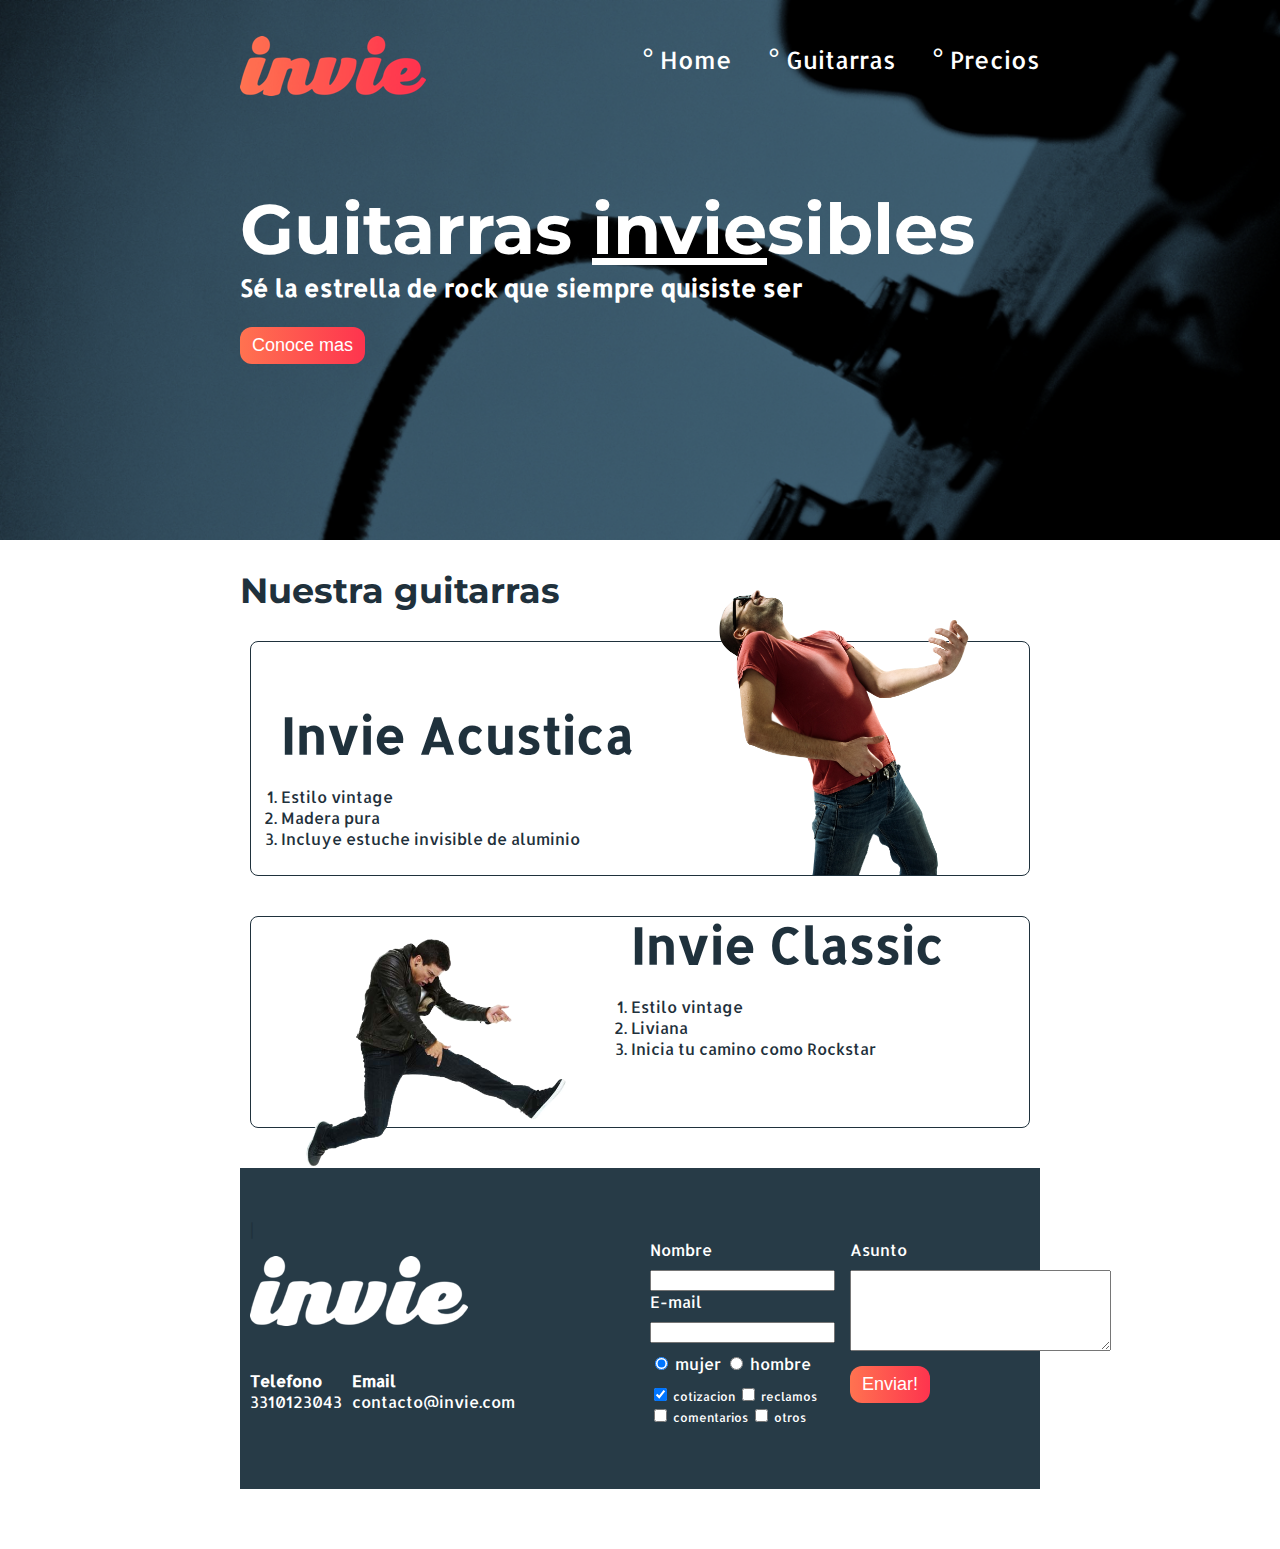
==== index.html @ a6d60f34 "version 1" ====
<!DOCTYPE html>
<html>
  <head>
    <title>Invie - tus mejores guitarras!!</title>
    <meta charset="utf-8"/>
    <link href='https://fonts.googleapis.com/css?family=Montserrat:400,700|Allerta' rel='stylesheet' type='text/css'>
    <link rel="stylesheet" href="css/invie.css"/>
  </head>
  <body>

    <section id="portada" class="portada background"> <!-- portada -->
    <header id="header" class="header contenedor"> <!-- header -->
      <figure class="logotipo"> <!-- logotipo -->
        <img src="images/invie.png" width="186" height="60" alt="Invie logotipo"/>
      </figure>
      <nav class="menu"> <!-- menu -->
        <ul>
          <li>
            <a href="index.html">Home</a>
          </li>
          <li>
            <a href="#guitarras">Guitarras</a>
          </li>
          <li>
            <a href="precios.html">Precios</a>
          </li>
        </ul>
      </nav>
      
    </header>
      <div class="contenedor">
        <h1 class="titulo">Guitarras <span>invie</span>sibles</h1><!-- titulo -->
        <h3 class="title-a">Sé la estrella de rock que siempre quisiste ser</h3><!-- resumen -->
        <button class="btn">Conoce mas</button><!-- boton -->
      </div>  
    </section>
    <section id="guitarras" class="guitarras contenedor"> <!-- guitarras -->
      <h2>Nuestra guitarras</h2><!-- titulo -->
      <article class="guitarra"> <!-- guitarra 1 -->
        <img class="derecha" src="images/invie-acustica.png" alt="Guitarra Invie Acustica" width="350" />
        <div class="contenedor-guitarra-a">
          <h3 class="title-b">Invie Acustica</h3>
          <ol>
            <li>Estilo vintage</li>
            <li>Madera pura</li>
            <li>Incluye estuche invisible de aluminio</li>
          </ol>
        </div>
      </article>
      <article class="guitarra b"> <!-- guitarra 2 -->
        <img class="izquierda" src="images/invie-classic.png" alt="Guitarra Invie Classic" width="350" />
        <div class="contenedor-guitarra-b">
          <h3 class="title-b">Invie Classic</h3>
          <ol>
            <li>Estilo vintage</li>
            <li>Liviana</li>
            <li>Inicia tu camino como Rockstar</li>
          </ol>
        </div>
      </article>
    </sectio1n>
    <footer class="footer">
    |<div class="contenedor">
    	<div class="contacto">
    		<img src="images/invie-white.png" alt="logotipo blanco">
    		<a href="tel:3310123043"><strong>Telefono</strong><span>3310123043</span></a>
        <a href="mailto:ejemplo@hotmail.com"><strong>Email</strong><span>contacto@invie.com</span></a>
    		
    	</div>
    	<form class="formulario">
        <div class="col1">
          <label for="nombre">Nombre</label>
      		<input type="text" required id="nombre" />
          <label for="email">E-mail</label>
          <input type="email" required id="email"/>
          <div class="sexo">
            <label for="mujer">
              <input type="radio" name="sexo" id="mujer" value="mujer" checked /> mujer
            </label>
            <label for="hombre">
              <input type="radio" name="sexo" id="hombre" value="hombre" /> hombre
            </label>
          </div>
          <div class="intereses">
            <label for="cotizacion">
              <input type="checkbox" id="cotizacion" name="intereses" value="cotizacion" checked /> cotizacion
            </label>
            <label for="reclamos">
              <input type="checkbox" id="reclamos" name="intereses" value="reclamos" /> reclamos
            </label>          
            <label for="comentarios">
              <input type="checkbox" id="comentarios" name="intereses" value="comentarios"/> comentarios
            </label>
            <label for="otros">
              <input type="checkbox" id="otros" name="intereses" value="otros" /> otros
            </label>
          </div>
        </div>
        <div class="col2">
          <label for="Asunto">Asunto</label>
          <textarea name="Asunto" id="Asunto" cols="30" rows="5"></textarea>
          <input type="submit" value="Enviar!" class="btn" />
        </div>

    	</form>
     </div>
    </footer>
  </body>
</html>
---- css/invie.css ----
body {
  font-family: 'Allerta', sans-serif;
  margin:0;
}
table{
  width: 100%;
}
th{
  background: #273b47;
  color: white;
  padding: 20px 10px;
  text-align: left;
}
td{
  padding: 10px;
}
table, td,th{
  border: 1px solid #273b47;
  border-collapse: collapse;
}
input, textarea{
  outline: 0; /*quitar focus*/
}
input:focus, textarea:focus{
  background: lightgray;
  border-radius: 3px;
  border: 3px solid lightblue;
}
.background{
    background-image: url('../images/background.png');
  background-size: cover;

}

.contenedor{

  width: 800px;
margin: auto;
position: relative;
}

.btn{
  border-radius: 12px;
  padding: 8px 12px;
  color:white;
  border:none;
  background: #FF8A00;
  font-size: 18px;
  background: linear-gradient(to left,#fe344e,#ff7250);
  cursor: pointer;

}
.btn:hover{
  transition: ease 1s;
  background: linear-gradient(to right,#fe344e,#ff7250);
}
.header{
  position: relative;
}
.titulo {
  font-family: 'Montserrat', sans-serif;
  font-size: 70px;
  margin-top: 70px;
  margin-bottom: 0;

}

.title-a {
  font-size: 24px;
  margin-top: 0;

}

.title-b {
  font-size: 50px;
  margin-bottom: 20px;
}

.guitarras {
  color: #1F313C;
  margin-bottom: 60px;
}

.guitarras h2 {
  font-family: 'Montserrat', sans-serif;
  font-size: 35px;
}

.logotipo{
  display: inline-block;
  margin-left: 0;
}
.titulo span{
  text-decoration: underline;
}
.portada {
  color: white;
  margin:auto;
  padding: 20px;
  height: 500px;
}
.portada button{
  margin-bottom: 70px;

}
.menu {
  font-size: 24px;
  display: inline-block;
  position: absolute;
  right: 0;

}
.menu a{
  color: white;
  text-decoration: none;
}
.menu li{
  display: inline-block;
  margin-left: 30px;
}
.menu li:before{
  content: '°';
  font-size: 30px;
  line-height: 20px;
  color:white;

}
.guitarra{
  margin: 10px 10px 40px 10px;
  padding: 10px;
  /*overflow: hidden;*/
  border: 1px solid #1F313C;
  border-radius: 8px;
}
.derecha{
  float:right;
  position: relative;
  bottom:127px;
}
.izquierda{
  float:left;
  position: relative;

}
.guitarra ol{
  padding:0;

}
.contenedor-guitarra-a{
  padding-left: 20px;
}
.contenedor-guitarra-b{
  margin-left: 370px;
  padding-right: 30px;
  position: relative;
  bottom: 90px;
}
.footer{
  background: #273b47;
  padding: 50px 10px;
}
.contacto{
  display: flex;
  width: 280px;
  flex-wrap: wrap;
  align-items: center;
  height: 200px

}
.contacto img{
  display: block;
  align-items: flex-start;
}
.contacto strong{
  display: block;
}
.contacto a{
  color: white;
  text-decoration: none;
  margin: 10px 10px 10px 0px;
}
.footer .contenedor{
  display: flex;
  justify-content: space-between;
}
.formulario{
  display: flex;
  width: 400px;
  color: white;
}
.formulario label, .sexo,.intereses{
  margin-bottom: 10px;
}
.col1,.col2{
  display: flex;
  flex-direction: column;
}
.col1{
  margin-right: 15px;
}
.col2{
  align-items: flex-start;
}
.col2 .btn{
  margin-top: 15px;
}
.intereses label{
  font-size: 12px;
}
.sexo{
  margin-top: 10px;
}
.guitarra.b{
  height: 190px;
}
.tabla{
  margin:50px 0;
}
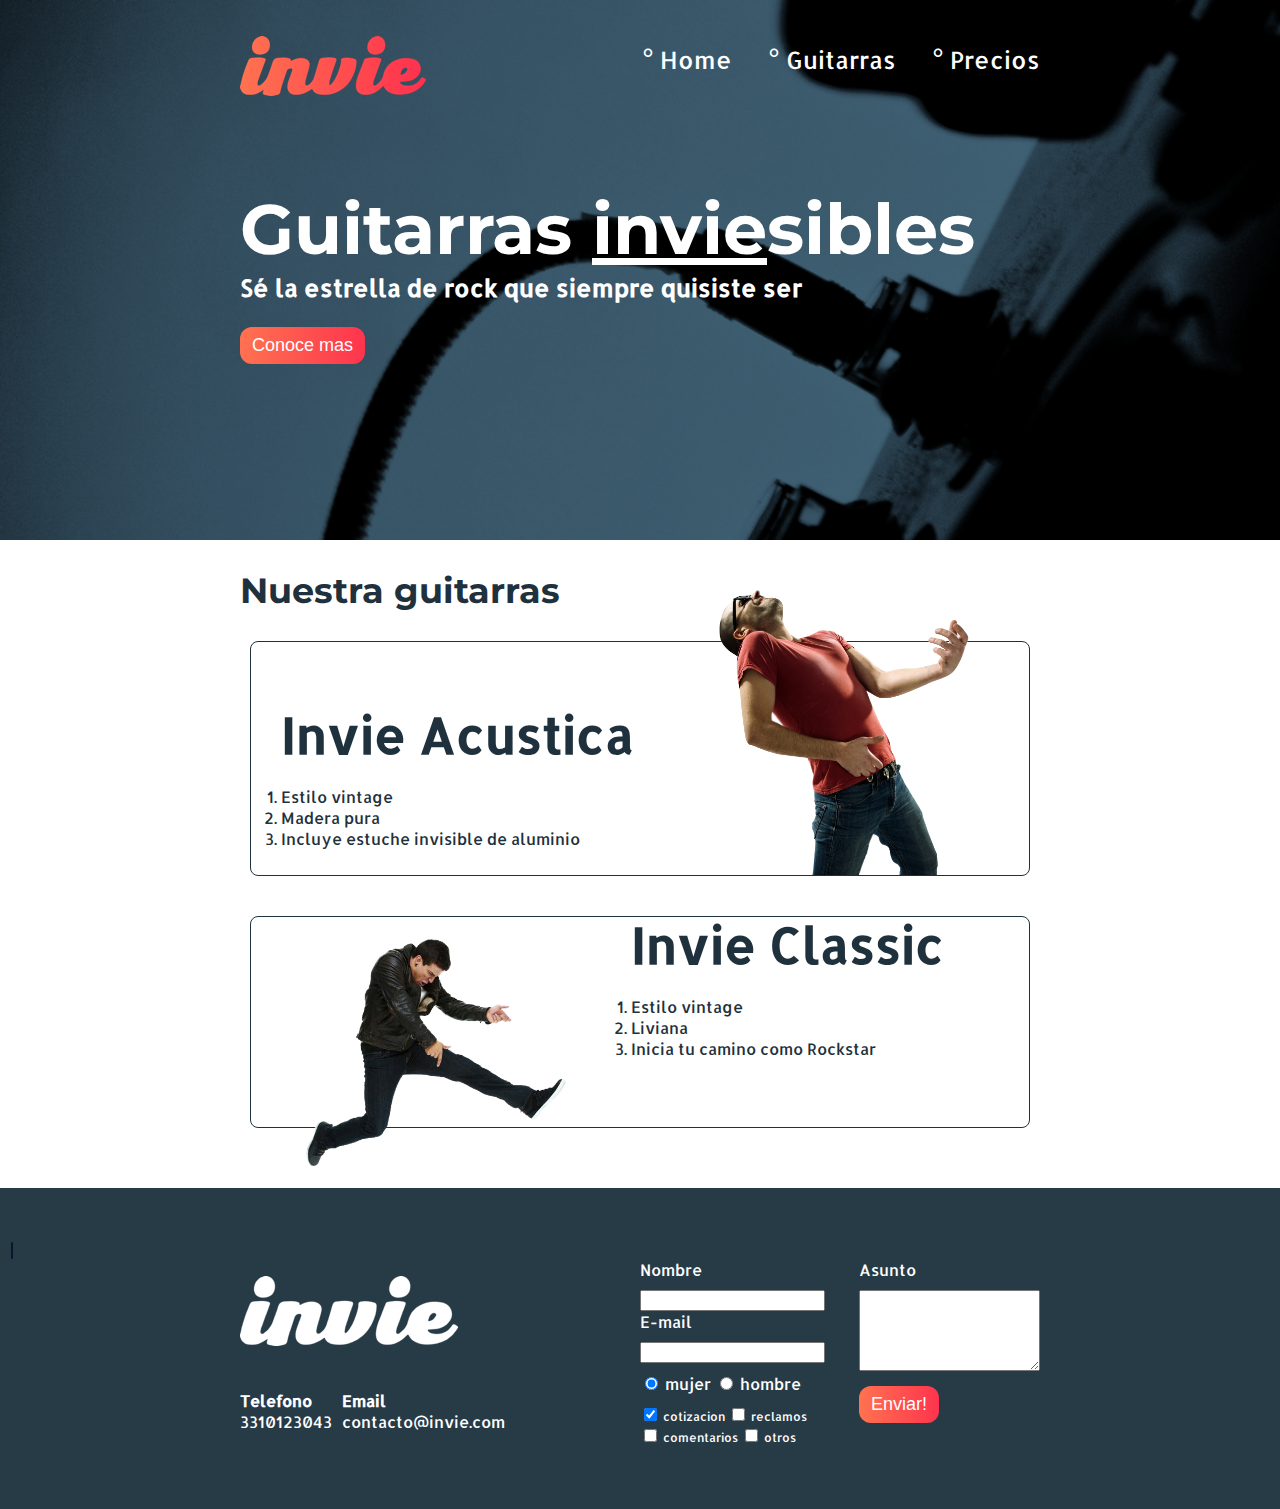
==== commit b864d0c3: "footer mejorado" ====
--- a/index.html
+++ b/index.html
@@ -58,7 +58,7 @@
           </ol>
         </div>
       </article>
-    </sectio1n>
+    </section>
     <footer class="footer">
     |<div class="contenedor">
     	<div class="contacto">
@@ -98,7 +98,7 @@
         </div>
         <div class="col2">
           <label for="Asunto">Asunto</label>
-          <textarea name="Asunto" id="Asunto" cols="30" rows="5"></textarea>
+          <textarea name="Asunto" id="Asunto" cols="20" rows="5"></textarea>
           <input type="submit" value="Enviar!" class="btn" />
         </div>
 
--- a/css/invie.css
+++ b/css/invie.css
@@ -158,6 +158,7 @@
 .footer{
   background: #273b47;
   padding: 50px 10px;
+
 }
 .contacto{
   display: flex;
@@ -196,9 +197,9 @@
   flex-direction: column;
 }
 .col1{
-  margin-right: 15px;
-}
-.col2{
+  margin-right: 30px;
+}
+.col1,.col2{
   align-items: flex-start;
 }
 .col2 .btn{
